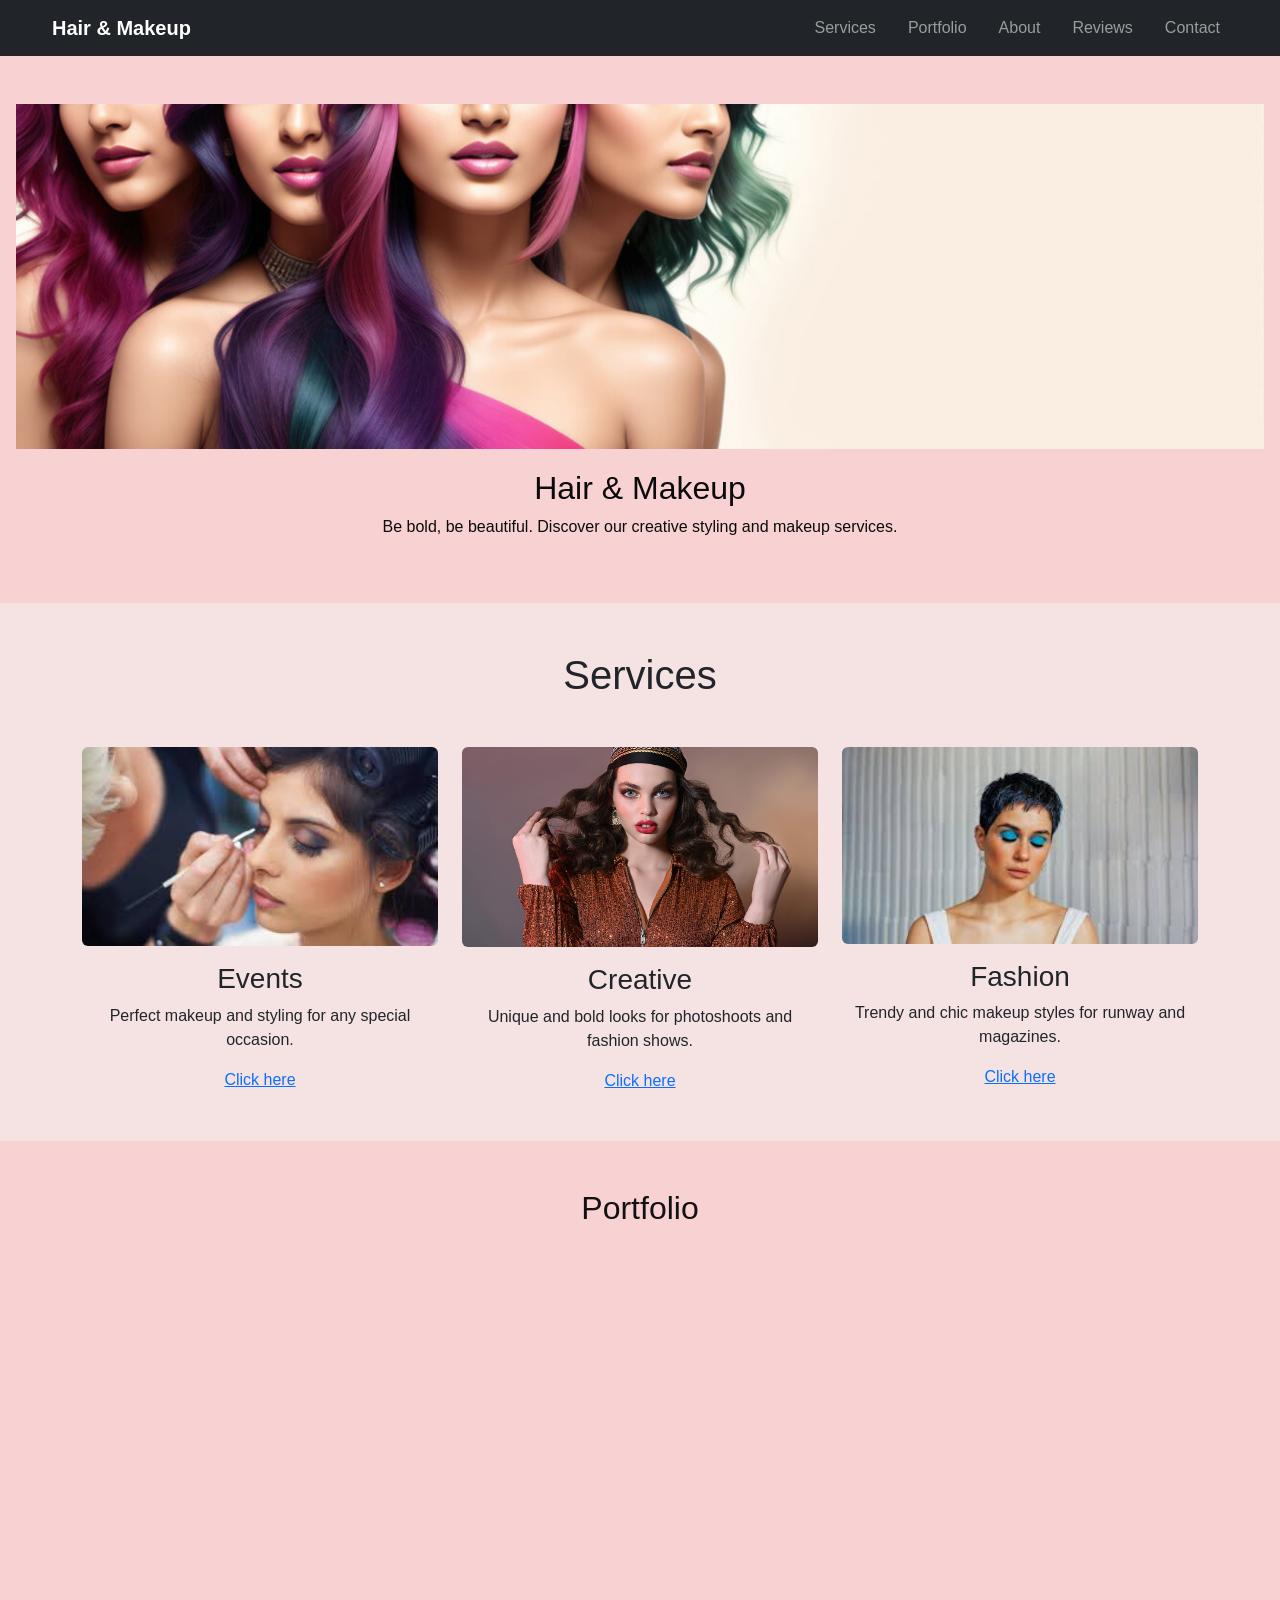
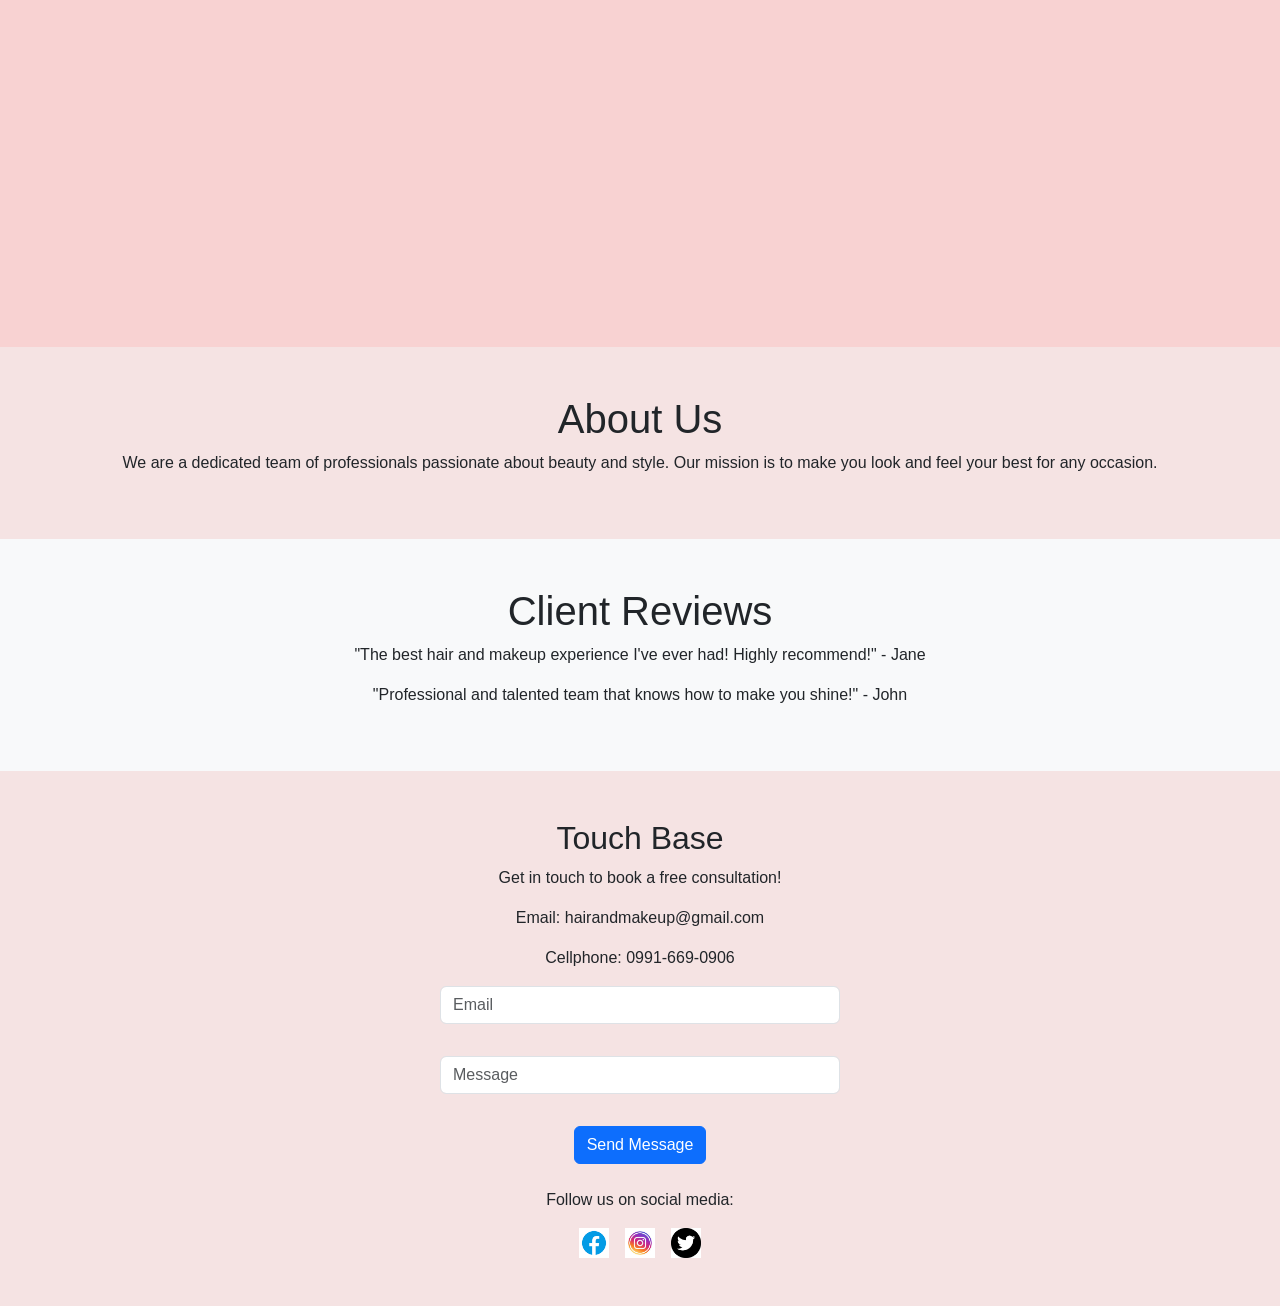
==== index.html @ d208eab8 "Add files via upload" ====
<!DOCTYPE html>
<html lang="en">
<head>
    <meta charset="UTF-8">
    <meta name="viewport" content="width=device-width, initial-scale=1.0">
    <title>Hair & Makeup - Booking</title>
    <link href="https://cdn.jsdelivr.net/npm/bootstrap@5.3.3/dist/css/bootstrap.min.css" rel="stylesheet" integrity="sha384-QWTKZyjpPEjISv5WaRU9OFeRpok6YctnYmDr5pNlyT2bRjXh0JMhjY6hW+ALEwIH" crossorigin="anonymous">
    <link rel="stylesheet" href="backup.css">
</head>
<body>

    <!-- Navigation Bar -->
    <nav class="navbar navbar-expand-lg navbar-dark bg-dark">
        <div class="container">
            <a class="navbar-brand" href="#">Hair & Makeup</a>
            <button class="navbar-toggler" type="button" data-bs-toggle="collapse" data-bs-target="#navbarNav" aria-controls="navbarNav" aria-expanded="false" aria-label="Toggle navigation">
                <span class="navbar-toggler-icon"></span>
            </button>
            <div class="collapse navbar-collapse" id="navbarNav">
                <ul class="navbar-nav ms-auto">
                    <li class="nav-item"><a class="nav-link" href="#services">Services</a></li>
                    <li class="nav-item"><a class="nav-link" href="#portfolio">Portfolio</a></li>
                    <li class="nav-item"><a class="nav-link" href="#about">About</a></li>
                    <li class="nav-item"><a class="nav-link" href="#reviews">Reviews</a></li>
                    <li class="nav-item"><a class="nav-link" href="#contact">Contact</a></li>
                </ul>
            </div>
        </div>
    </nav>

    <!-- Hero Section -->
    <header class="hero text-center py-5">
        <img src="image/salon.jpg" alt="Hero Image" class="img-fluid w-100">
        <h2>Hair & Makeup</h2>
        <p>Be bold, be beautiful. Discover our creative styling and makeup services.</p>
    </header>

    <!-- Services Section -->
    <section id="services" class="services py-5 text-center">
        <div class="container">
            <h1>Services</h1>
            <div class="row g-4 mt-4">
                <div class="col-md-4">
                    <div class="service">
                        <img src="image/event.jpeg" alt="Events" class="img-fluid rounded">
                        <h3 class="mt-3">Events</h3>
                        <p>Perfect makeup and styling for any special occasion.</p>
                        <a href="https://www.pinterest.com/luizacanuto1/event-hair-makeup-styles/" target="_blank">Click here</a>
                    </div>
                </div>
                <div class="col-md-4">
                    <div class="service">
                        <img src="image/creative.jpg" alt="Creative" class="img-fluid rounded">
                        <h3 class="mt-3">Creative</h3>
                        <p>Unique and bold looks for photoshoots and fashion shows.</p>
                        <a href="https://www.pinterest.com/ardis27/creative-hair-and-makeup/" target="_blank">Click here</a>
                    </div>
                </div>
                <div class="col-md-4">
                    <div class="service">
                        <img src="image/fashion.jpeg" alt="Fashion" class="img-fluid rounded">
                        <h3 class="mt-3">Fashion</h3>
                        <p>Trendy and chic makeup styles for runway and magazines.</p>
                        <a href="https://mx.pinterest.com/restlessandunruly/fashion-show-hair-and-makeup/" target="_blank">Click here</a>
                    </div>
                </div>
            </div>
        </div>
    </section>   
  
<!-- Portfolio Section -->
<section id="portfolio" class="portfolio py-5 text-center">
    <div class="container">
        <h2>Portfolio</h2>
        <div class="row g-4 mt-4">
            <!-- Horizontal Flip Cards -->
            <div class="col-md-3">
                <div class="flip">
                    <div class="front" style="background-image: url(https://artfasad.com/wp-content/uploads/2024/10/best-haircut-for-round-face-3.jpg)">
                    </div>
                    <div class="back">
                        <h1>Layered Mid-length Cut</h1>
                        <p>Textured Layers are characterised by varied lengths, texture, and volume, offering a chic, effortless style.</p>
                    </div>
                </div>
            </div>
            <div class="col-md-3">
                <div class="flip">
                    <div class="front" style="background-image: url(https://i.pinimg.com/originals/60/53/c8/6053c88e52a0215a8ad6cea01877cbe2.png)">
    
                    </div>
                    <div class="back">
                        <h1>Special Fashion Makeup</h1>
                        <p>Special makeup fashion combines artistic makeup techniques with high-fashion aesthetics, creating bold, avant-garde looks. It often involves exaggerated colors, dramatic contours, and innovative textures to highlight or transform facial features.</p>           </div>
                </div>
            </div>
            <div class="col-md-3">
                <div class="flip">
                    <div class="front" style="background-image: url(https://www.weddingsinhouston.com/blog/wp-content/uploads/2018/08/kissandmakeupImg.jpg)">
                        
                    </div>
                    <div class="back">
                        <h1>Hair and Bridal Makeup Looks</h1>
                        <p>Hair and bridal makeup looks are designed to enhance the natural beauty of the bride with timeless elegance and sophistication. Bridal makeup emphasizes a radiant, long-lasting glow, with soft, flattering tones that complement the bride’s features and personal style.</p>
                    </div>
                </div>
            </div>
            <div class="col-md-3">
                <div class="flip">
                    <div class="front" style="background-image: url(https://mir-s3-cdn-cf.behance.net/project_modules/max_1200/dfdca39672939.5602e6df7a69e.jpg)">
                         </div>
                    <div class="back">
                        <h1>Food Inspired Creative Hair and Makeup</h1>
                        <p>Food-inspired creative hair and makeup combines culinary themes with beauty artistry, resulting in playful and imaginative looks. Using colors, textures, and shapes reminiscent of foods like fruits, desserts, artists create bold, whimsical designs that transform the face and hair into edible-inspired art.</p>
                    </div>
                </div>
            </div>
            <div class="col-md-3">
                <div class="flip">
                    <div class="front" style="background-image: url(https://cdn.luxe.digital/media/20240527095017/shoulder-length-haircuts-women-lob-with-waves-luxe-digital-780x975.jpg)">
                    </div>
                    <div class="back">
                        <h1>Medium length haircut with waves and Simple Makeup</h1>
                        <p>A medium-length haircut with waves and simple makeup creates an effortlessly chic and natural look. The haircut, typically falling around shoulder length, features soft, loose waves that add volume and movement, enhancing the hair’s texture.</p>
                    </div>
                </div>
            </div>
            <div class="col-md-3">
                <div class="flip">
                    <div class="front" style="background-image: url(https://images.squarespace-cdn.com/content/v1/6546c155d7a0ad4d4e33695d/1699135887988-ZVV6O7929FV1YT7238SU/bts-icon.jpg)">           
                        
            </div>
                    <div class="back">
                        <h1> Wavy Bridal Hair and Makeup</h1>
                        <p>Wavy bridal hair and makeup offers a romantic, soft look that enhances natural beauty with elegance. The hair, styled in loose, flowing waves, frames the face beautifully, adding volume and a timeless touch to the bridal look.</p>
                    </div>
                </div>
            </div>
            <div class="col-md-3">
                <div class="flip">
                    <div class="front" style="background-image: url(https://media.allure.com/photos/6329e40b7347ebe4f56cab30/1:1/w_354%2Cc_limit/The%2520Best%2520Beauty%2520Looks%2520of%2520London%2520Fashion%2520Week%2520Spring%2520Summer%25202023.jpg)">
                    </div>
                    <div class="back">
                        <h1>Runway Hair and Makeup</h1>
                        <p>Runway hair and makeup are bold, high-impact styles crafted to make a statement and complement designer fashion on the catwalk. Hair may range from sleek and polished to extravagant and voluminous, often styled in unique shapes or with eye-catching accessories.</p>
                    </div>
                </div>
            </div>
            <div class="col-md-3">
                <div class="flip">
                    <div class="front" style="background-image: url(https://imgcdn.stablediffusionweb.com/2024/5/5/de1a3ca1-3835-4a64-bb3a-e0f5f16ef7ac.jpg)">
                    </div>
                    <div class="back">
                        <h1>Dark Brown Eyes and Hair Creative Makeup</h1>
                        <p>Creative makeup for dark brown eyes and hair emphasizes rich, contrasting colors and bold designs to enhance the depth and warmth of these features.</p>
                    </div>
                </div>
            </div>
      </section>

    <!-- About Section -->
    <section id="about" class="about py-5 text-center">
        <div class="container">
            <h1>About Us</h1>
            <p>We are a dedicated team of professionals passionate about beauty and style. Our mission is to make you look and feel your best for any occasion.</p>
        </div>
    </section>

    <!-- Reviews Section -->
    <section id="reviews" class="reviews py-5 text-center bg-light">
        <div class="container">
            <h1>Client Reviews</h1>
            <p>"The best hair and makeup experience I've ever had! Highly recommend!" - Jane </p>
            <p>"Professional and talented team that knows how to make you shine!" - John </p>
        </div>
    </section>

    <!-- Contact Section -->
    <section id="contact" class="contact py-5 text-center">
        <div class="container">
            <h2>Touch Base</h2>
            <p>Get in touch to book a free consultation!</p>
            <div class="contact-info">
                <p>Email: hairandmakeup@gmail.com</p>
                <p>Cellphone: 0991-669-0906</p>
            </div>
            <form id="contactForm" class="d-flex flex-column align-items-center">
                <input type="email" id="email" placeholder="Email" class="form-control mb-3" required style="max-width: 400px;">
                <input type="text" id="message" placeholder="Message" class="form-control mb-3" required style="max-width: 400px;">
                <button type="submit" class="btn btn-primary">Send Message</button>
            </form>
            <p class="mt-4">Follow us on social media:</p>
            <div class="social-links d-flex justify-content-center">
                <a href="#"><img src="image/facebook.png" alt="Facebook Logo" class="mx-2" width="30" height="30"></a>
                <a href="#"><img src="image/instagram.jpeg" alt="Instagram Logo" class="mx-2" width="30" height="30"></a>
                <a href="#"><img src="image/twitter.png" alt="Twitter Logo" class="mx-2" width="30" height="30"></a>
            </div>
        </div>
    </section>

    <script src="https://cdn.jsdelivr.net/npm/bootstrap@5.3.3/dist/js/bootstrap.bundle.min.js" integrity="sha384-YvpcrYf0tY3lHB60NNkmXc5s9fDVZLESaAA55NDzOxhy9GkcIdslK1eN7N6jIeHz" crossorigin="anonymous"></script>
    <script src="backup script.js"></script>
</body>
</html>
---- backup.css ----
/* General Reset */
* {
    box-sizing: border-box;
    margin: 0;
    padding: 0;
    font-family: Arial, sans-serif;
}

/* Responsive Navigation */
nav {
    background-color: #333;
    color: #fff;
    padding: 1em;
    position: sticky;
    top: 0;
    z-index: 10;
}

nav .container {
    max-width: 1200px;
    margin: 0 auto;
    display: flex;
    justify-content: space-between;
    align-items: center;
}

nav ul {
    list-style: none;
    display: flex;
    gap: 1em;
}

nav a {
    color: #fff;
    text-decoration: none;
    font-weight: bold;
}

/* Hero Section */
.hero {
    background-color: #f8d2d2;
    padding: 2em 1em;
    text-align: center;
    color: #0b0b0b;
}
.hero img {
    margin-bottom: 20px; /* Adjust the value as needed */
}

.hero h1 {
    font-size: 1.5em;
    margin-bottom: 0.5em;
}

/* Services Section */
.services {
    background-color: #f5e3e3;
    padding: 3em 1em;
    text-align: center;
}

.service-container {
    display: flex;
    flex-wrap: wrap;
    justify-content: center;
    gap: 1.5em;
}

.service img {
    width: 100%;
    border-radius: 8px;
}

/* Portfolio Section */
.portfolio {
    background-color: #f8d2d2;
    padding: 3em 1em;
    color: #131212;
    text-align: center;
}

.portfolio h1 {
    font-size: 1.5em;
    margin-bottom: 1em;
}
.portfolio-gallery {
    display: grid;
    grid-template-columns: repeat(auto-fill, minmax(150px, 1fr));
    gap: 1em;
}

/* Contact Form */
.contact {
    background-color: #f5e3e3;
    padding: 1em 0;
    text-align: center;
}

.contact h1 {
    font-size: 1.5em;
    margin-bottom: 1em;
}
.contact form {
    display: flex;
    flex-direction: column;
    align-items: center;
    gap: 1em;
}

/* Mobile Media Queries */
@media (max-width: 768px) {
    nav ul {
        flex-direction: column;
        gap: 0.5em;
    }

    .hero h2 {
        font-size: 2em;
    }

    .service-container {
        flex-direction: column;
    }

    .portfolio-gallery {
        grid-template-columns: repeat(auto-fill, minmax(150px, 1fr));
    }
}

@media (max-width: 480px) {
    .hero h2, .services h2, .portfolio h2, .contact h2 {
        font-size: 1.8em;
    }

    .contact input, .contact button {
        padding: 0.6em;
        font-size: 0.9em;
    }
}


.flip {
    position: relative;
    width: 100%;
    height: 300px; /* Adjust height as needed */
    perspective: 1000px;
}

.flip .front,
.flip .back {
    position: absolute;
    width: 100%;
    height: 100%;
    backface-visibility: hidden;
    transition: transform 0.6s;
}

.flip .front {
    z-index: 2;
    transform: rotateY(0deg);
}

.flip .back {
    transform: rotateY(180deg);
}

.flip:hover .front {
    transform: rotateY(180deg);
}

.flip:hover .back {
    transform: rotateY(0deg);
}
.flip .front {
    background-size: cover; /* Ensures the background image covers the entire area */
    background-position: center; /* Centers the background image */
    width: 100%; /* Full width */
    height: 100%; /* Full height */
}
.flip {
    height: 300px; /* Adjust this value as needed */
}
/* About  Section */
.about{
    background-color: #f5e3e3; /* Background color */
    padding: 3em 1em; /* Padding */
    text-align: center; /* Centered text */
}

.about-us h1 {
    font-size: 1em; /* Adjusted font size for the heading */
    margin-bottom: 0.5em; /* Space below the heading */
    font-weight: bold; /* Bold font */
}

.about-us p {
    font-size: 1.2em; /* Adjusted font size for paragraph */
    line-height: 1.5; /* Line height for better readability */
    color: #333; /* Text color */
}
/* Client Reviews Section */
.client-reviews {
    background-color: #f5e3e3; /* Background color */
    padding: 3em 1em; /* Padding */
    text-align: center; /* Centered text */
}

.client-reviews h1 {
    font-size: 1.5em; /* Increased font size for the heading */
    margin-bottom: 1em; /* Space below the heading */
    font-weight: bold; /* Bold font */
    color: #0b0b0b; /* Heading color */
}

.client-reviews p {
    font-size: 1.2em; /* Adjusted font size for paragraph */
    line-height: 1.6; /* Line height for better readability */
    color: #333; /* Text color */
    margin-bottom: 1.5em; /* Space below each review */
}

.client-reviews .review {
    font-style: italic; /* Italics for review text */
    margin: 1.5em 0; /* Space around each review */
    padding: 1em; /* Padding for review block */
    border-left: 4px solid #0b0b0b; /* Decorative left border */
    background-color: #fff; /* Background for review */
    border-radius: 5px; /* Rounded corners */
    box-shadow: 0 2px 5px rgba(0, 0, 0, 0.1); /* Subtle shadow for depth */
}
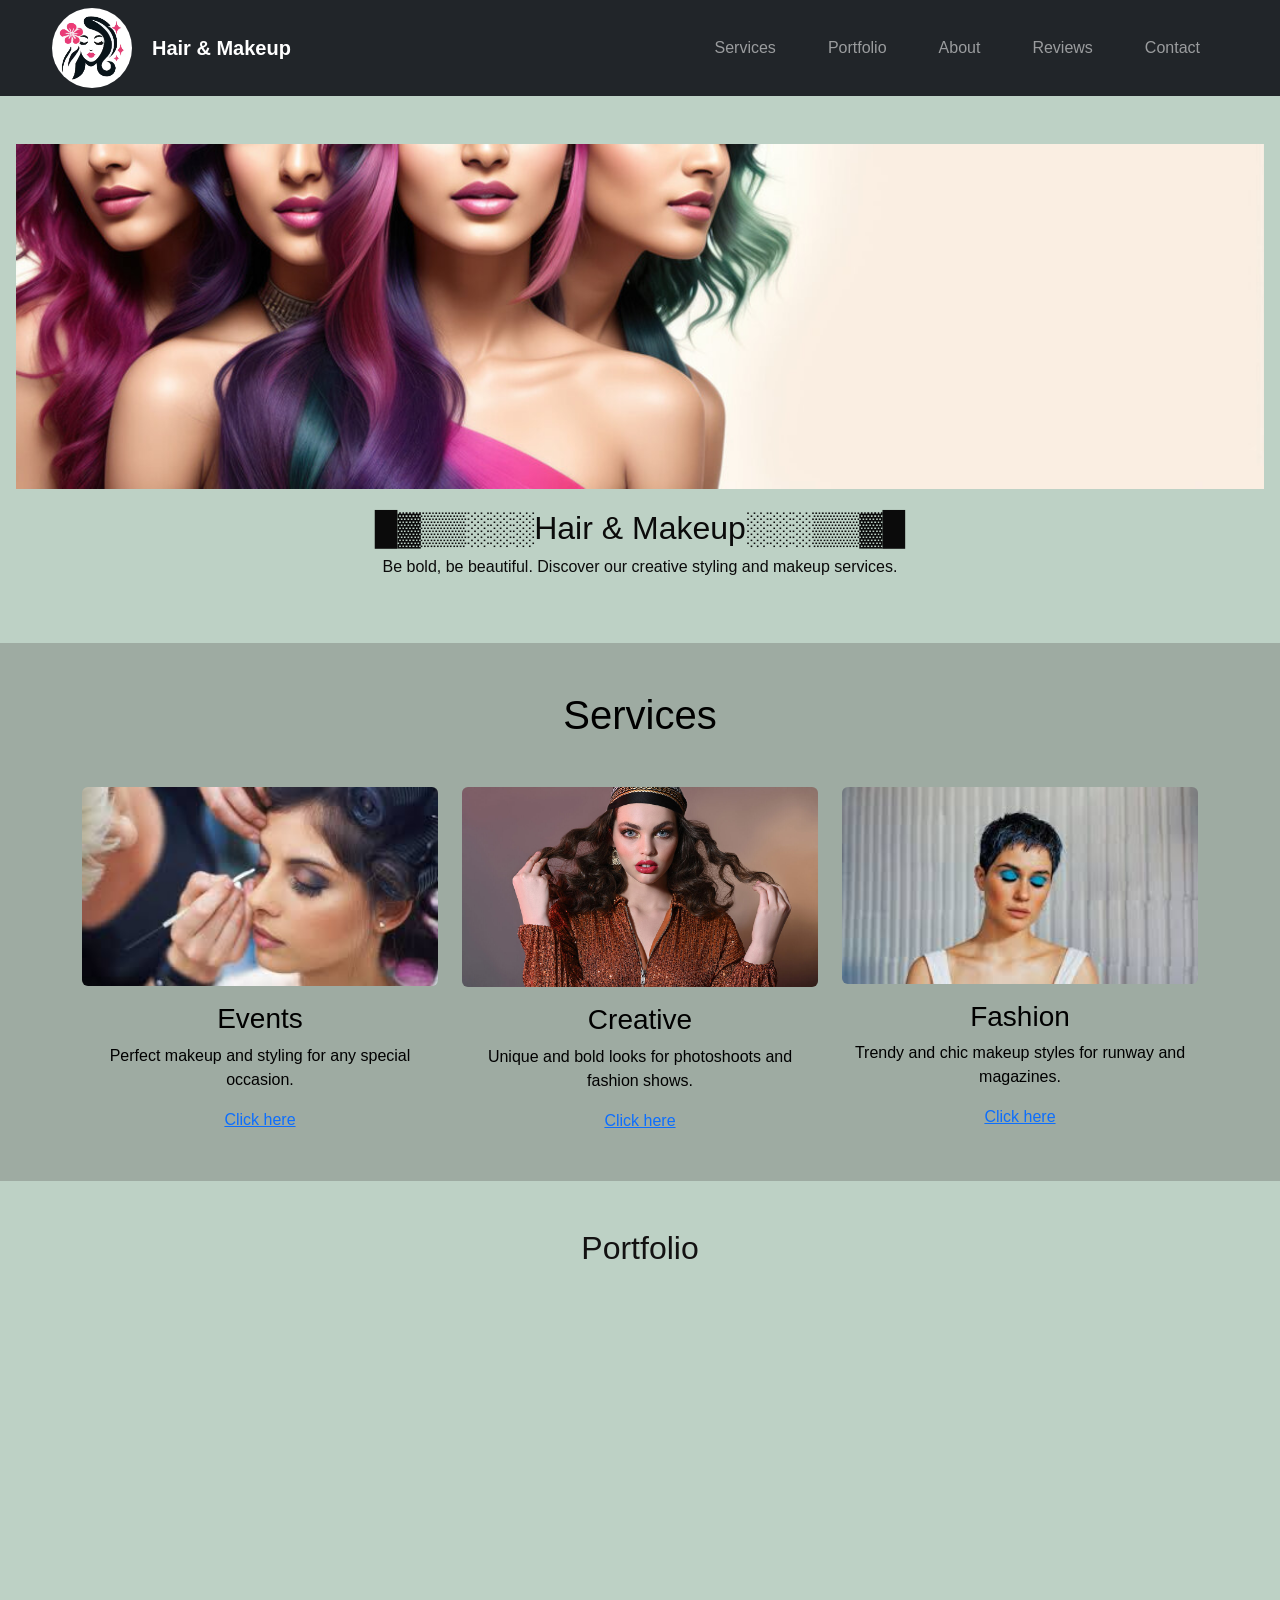
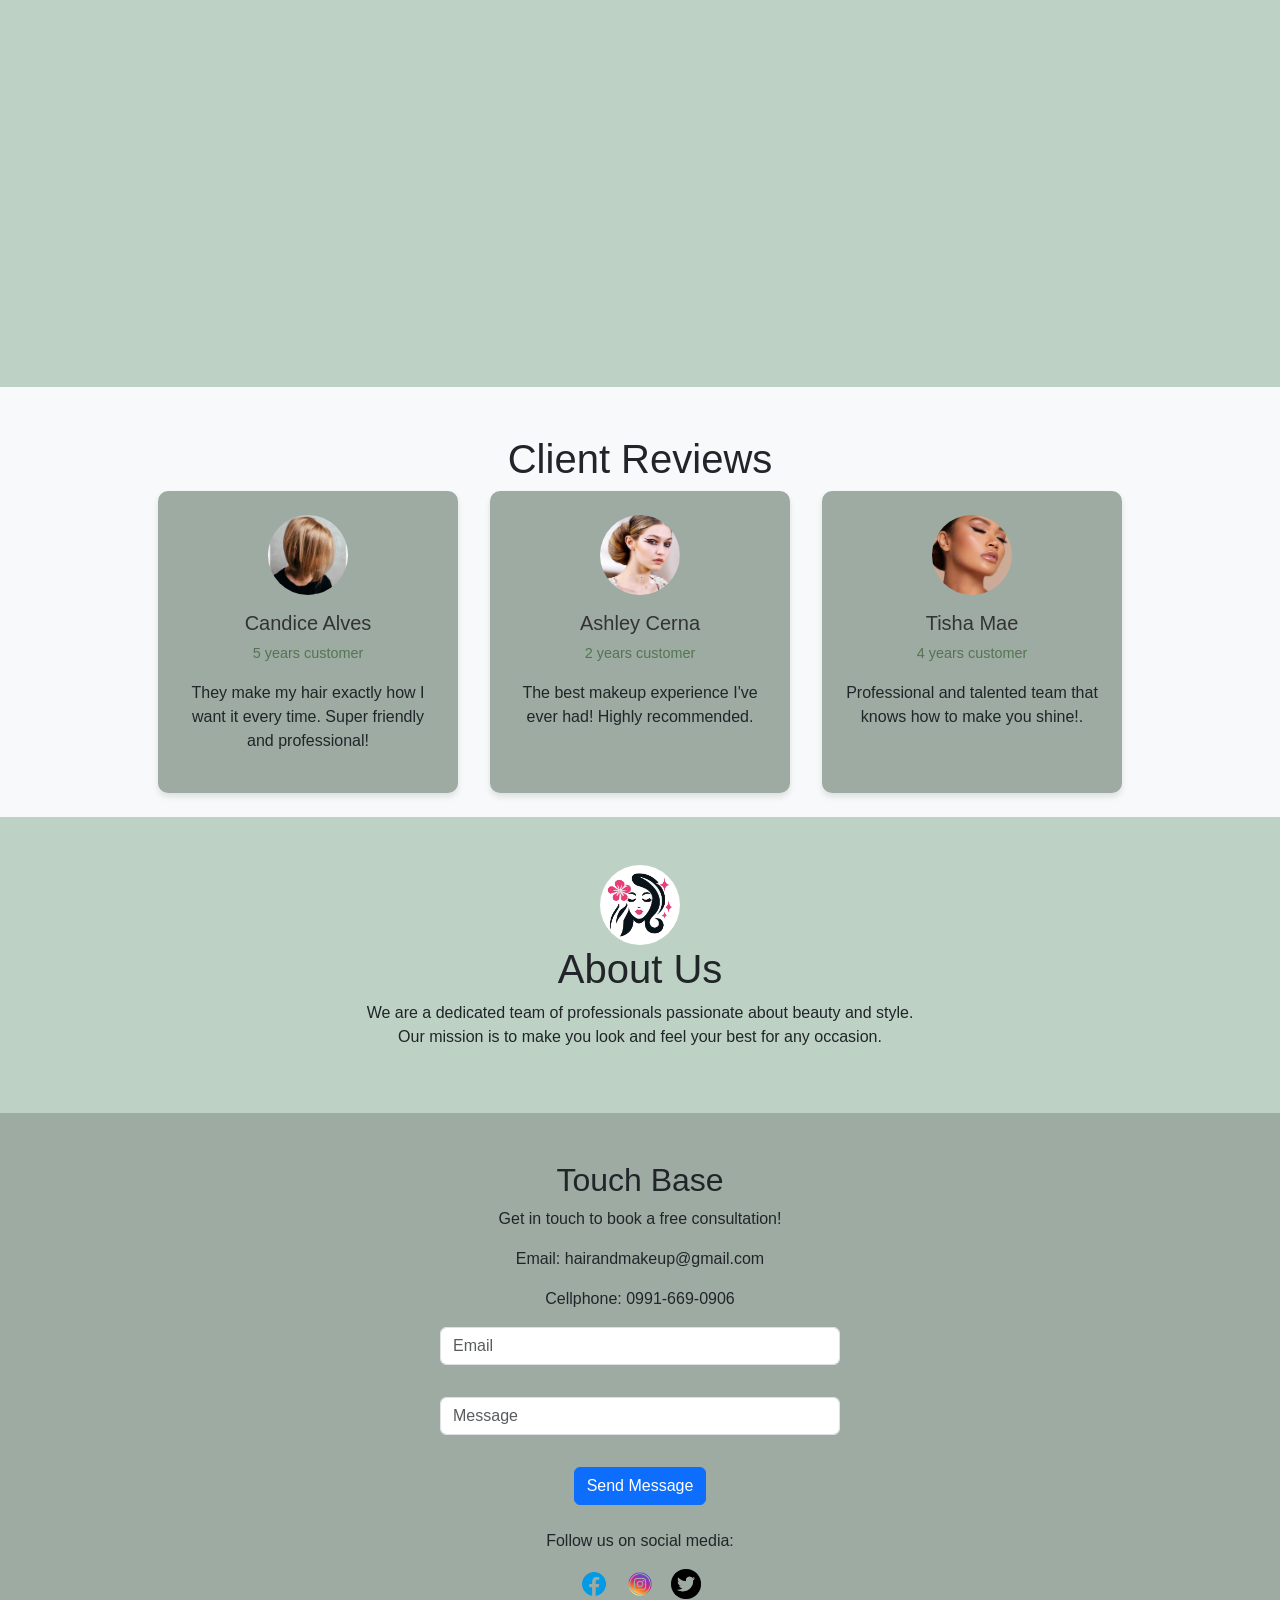
==== commit 6fdb1720: "Add files via upload" ====
--- a/index.html
+++ b/index.html
@@ -5,13 +5,16 @@
     <meta name="viewport" content="width=device-width, initial-scale=1.0">
     <title>Hair & Makeup - Booking</title>
     <link href="https://cdn.jsdelivr.net/npm/bootstrap@5.3.3/dist/css/bootstrap.min.css" rel="stylesheet" integrity="sha384-QWTKZyjpPEjISv5WaRU9OFeRpok6YctnYmDr5pNlyT2bRjXh0JMhjY6hW+ALEwIH" crossorigin="anonymous">
-    <link rel="stylesheet" href="backup.css">
+    <link rel="stylesheet" href="styles.css">
 </head>
 <body>
 
     <!-- Navigation Bar -->
     <nav class="navbar navbar-expand-lg navbar-dark bg-dark">
         <div class="container">
+                <img src="image/logo4.avif" alt="Logo" class="logo">
+            
+            <br>
             <a class="navbar-brand" href="#">Hair & Makeup</a>
             <button class="navbar-toggler" type="button" data-bs-toggle="collapse" data-bs-target="#navbarNav" aria-controls="navbarNav" aria-expanded="false" aria-label="Toggle navigation">
                 <span class="navbar-toggler-icon"></span>
@@ -31,7 +34,7 @@
     <!-- Hero Section -->
     <header class="hero text-center py-5">
         <img src="image/salon.jpg" alt="Hero Image" class="img-fluid w-100">
-        <h2>Hair & Makeup</h2>
+        <h2>█▓▒▒░░░Hair & Makeup░░░▒▒▓█</h2>
         <p>Be bold, be beautiful. Discover our creative styling and makeup services.</p>
     </header>
 
@@ -76,7 +79,7 @@
             <!-- Horizontal Flip Cards -->
             <div class="col-md-3">
                 <div class="flip">
-                    <div class="front" style="background-image: url(https://artfasad.com/wp-content/uploads/2024/10/best-haircut-for-round-face-3.jpg)">
+                    <div class="front" style="background-image: url(https://content.latest-hairstyles.com/wp-content/uploads/blonde-layered-medium-length-hairstyle.jpg)">
                     </div>
                     <div class="back">
                         <h1>Layered Mid-length Cut</h1>
@@ -138,7 +141,7 @@
             </div>
             <div class="col-md-3">
                 <div class="flip">
-                    <div class="front" style="background-image: url(https://media.allure.com/photos/6329e40b7347ebe4f56cab30/1:1/w_354%2Cc_limit/The%2520Best%2520Beauty%2520Looks%2520of%2520London%2520Fashion%2520Week%2520Spring%2520Summer%25202023.jpg)">
+                    <div class="front" style="background-image: url(https://i.pinimg.com/originals/db/7d/79/db7d797b05f87cec945e948a4690a828.jpg)">
                     </div>
                     <div class="back">
                         <h1>Runway Hair and Makeup</h1>
@@ -157,23 +160,46 @@
                 </div>
             </div>
       </section>
-
+<!-- Reviews Section -->
+<section id="reviews" class="reviews py-5 text-center bg-light">
+    <div class="review-container">
+        <h1>Client Reviews</h1>
+        <div class="client-container">
+            <div class="client-card">
+                <div class="client-image">
+                    <img src="image/client1.jpeg" alt="Candice Alves">
+                </div>
+                <h2>Candice Alves</h2>
+                <p class="years">5 years customer</p>
+                <p class="review">They make my hair exactly how I want it every time. Super friendly and professional!</p>
+            </div>
+            <div class="client-card">
+                <div class="client-image">
+                    <img src="image/client2.jpg" alt="Ashley Camp">
+                </div>
+                <h2>Ashley Cerna</h2>
+                <p class="years">2 years customer</p>
+                <p class="review">The best makeup experience I've ever had! Highly recommended.</p>
+            </div>
+            <div class="client-card">
+                <div class="client-image">
+                    <img src="image/client3.jpeg" alt="Tisha Joans">
+                </div>
+                <h2>Tisha Mae</h2>
+                <p class="years">4 years customer</p>
+                <p class="review">Professional and talented team that knows how to make you shine!.</p>
+            </div>
+        </div>
+<br>
     <!-- About Section -->
     <section id="about" class="about py-5 text-center">
         <div class="container">
+                <img src="image/logo4.avif" alt="Logo" class="logo">
             <h1>About Us</h1>
-            <p>We are a dedicated team of professionals passionate about beauty and style. Our mission is to make you look and feel your best for any occasion.</p>
+            <p>We are a dedicated team of professionals passionate about beauty and style.<br> Our mission is to make you look and feel your best for any occasion.</p>
         </div>
     </section>
 
-    <!-- Reviews Section -->
-    <section id="reviews" class="reviews py-5 text-center bg-light">
-        <div class="container">
-            <h1>Client Reviews</h1>
-            <p>"The best hair and makeup experience I've ever had! Highly recommend!" - Jane </p>
-            <p>"Professional and talented team that knows how to make you shine!" - John </p>
-        </div>
-    </section>
 
     <!-- Contact Section -->
     <section id="contact" class="contact py-5 text-center">
@@ -191,14 +217,14 @@
             </form>
             <p class="mt-4">Follow us on social media:</p>
             <div class="social-links d-flex justify-content-center">
-                <a href="#"><img src="image/facebook.png" alt="Facebook Logo" class="mx-2" width="30" height="30"></a>
-                <a href="#"><img src="image/instagram.jpeg" alt="Instagram Logo" class="mx-2" width="30" height="30"></a>
-                <a href="#"><img src="image/twitter.png" alt="Twitter Logo" class="mx-2" width="30" height="30"></a>
+                <a href="#"><img src="image/facebook2.png" alt="Facebook Logo" class="mx-2" width="30" height="30"></a>
+                <a href="#"><img src="image/instagram2.png" alt="Instagram Logo" class="mx-2" width="30" height="30"></a>
+                <a href="#"><img src="image/twitter2.png" alt="Twitter Logo" class="mx-2" width="30" height="30"></a>
             </div>
         </div>
     </section>
 
     <script src="https://cdn.jsdelivr.net/npm/bootstrap@5.3.3/dist/js/bootstrap.bundle.min.js" integrity="sha384-YvpcrYf0tY3lHB60NNkmXc5s9fDVZLESaAA55NDzOxhy9GkcIdslK1eN7N6jIeHz" crossorigin="anonymous"></script>
-    <script src="backup script.js"></script>
+    <script src="script.js"></script>
 </body>
-</html>
+</html>
--- a/styles.css
+++ b/styles.css
@@ -0,0 +1,276 @@
+/* General Reset */
+* {
+    box-sizing: border-box;
+    margin: 0;
+    padding: 0;
+    font-family: Arial, sans-serif;
+}
+
+/* Responsive Navigation */
+nav {
+    background-color: #333;
+    color: #fff;
+    padding: 1em;
+    position: sticky;
+    top: 0;
+    z-index: 10;
+}
+nav .logo {
+    margin-right: 20px; 
+}
+nav a:first-child {
+    margin-right: 20px; 
+}
+nav .container {
+    max-width: 1200px;
+    margin: 0 auto;
+    display: flex;
+    justify-content: space-between;
+    align-items: center;
+}
+
+nav ul {
+    list-style: none;
+    display: flex;
+    gap: 1em;
+}
+
+nav a {
+    color: #fff;
+    text-decoration: none;
+    font-weight: bold;
+}
+
+/* Hero Section */
+.hero {
+    background-color: #bdd1c5;
+    padding: 2em 1em;
+    text-align: center;
+    color: #0b0b0b;
+}
+.hero img {
+    margin-bottom: 20px; 
+}
+
+.hero h1 {
+    font-size: 1.5em;
+    margin-bottom: 0.5em;
+}
+
+/* Services Section */
+.services {
+    background-color: #9EABA2;
+    padding: 3em 1em;
+    text-align: center;
+    color: #000000;
+}
+
+.service-container {
+    display: flex;
+    flex-wrap: wrap;
+    justify-content: center;
+    gap: 1.5em;
+}
+
+.service img {
+    width: 100%;
+    border-radius: 8px;
+}
+
+/* Portfolio Section */
+.portfolio {
+    background-color: #bdd1c5;
+    padding: 3em 1em;
+    color: #131212;
+    text-align: center;
+}
+
+.portfolio h1 {
+    font-size: 1.5em;
+    margin-bottom: 1em;
+}
+.portfolio-gallery {
+    display: grid;
+    grid-template-columns: repeat(auto-fill, minmax(150px, 1fr));
+    gap: 1em;
+}
+
+/* Contact Form */
+.contact {
+    background-color: #9EABA2;
+    padding: 1em 0;
+    text-align: center;
+
+}
+
+.contact h1 {
+    font-size: 1.5em;
+    margin-bottom: 1em;
+}
+.contact form {
+    display: flex;
+    flex-direction: column;
+    align-items: center;
+    gap: 1em;
+}
+
+/* Mobile Media Queries */
+@media (max-width: 768px) {
+    nav ul {
+        flex-direction: column;
+        gap: 0.5em;
+    }
+
+    .hero h2 {
+        font-size: 2em;
+    }
+
+    .service-container {
+        flex-direction: column;
+    }
+
+    .portfolio-gallery {
+        grid-template-columns: repeat(auto-fill, minmax(150px, 1fr));
+    }
+}
+
+@media (max-width: 480px) {
+    .hero h2, .services h2, .portfolio h2, .contact h2 {
+        font-size: 1.8em;
+    }
+
+    .contact input, .contact button {
+        padding: 0.6em;
+        font-size: 0.9em;
+    }
+}
+
+
+.flip {
+    position: relative;
+    width: 100%;
+    height: 300px; 
+    perspective: 1000px;
+}
+
+.flip .front,
+.flip .back {
+    position: absolute;
+    width: 100%;
+    height: 100%;
+    backface-visibility: hidden;
+    transition: transform 0.6s;
+}
+
+.flip .front {
+    z-index: 2;
+    transform: rotateY(0deg);
+}
+
+.flip .back {
+    transform: rotateY(180deg);
+}
+
+.flip:hover .front {
+    transform: rotateY(180deg);
+}
+
+.flip:hover .back {
+    transform: rotateY(0deg);
+}
+.flip .front {
+    background-size: cover; 
+    background-position: center; 
+    width: 100%; 
+    height: 100%; 
+}
+.flip {
+    height: 300px; 
+}
+/* About  Section */
+.about{
+    background-color:  #bdd1c5;
+    padding: 3em 1em; 
+    text-align: center; 
+}
+
+.about-us h1 {
+    font-size: 1em; 
+    margin-bottom: 0.5em; 
+    font-weight: bold; 
+}
+
+.about-us p {
+    font-size: 1.2em; 
+    line-height: 1.5; 
+    color: #000000; 
+}
+
+
+.client-review {
+    text-align: center;
+    padding: 2rem;
+    background-color: #9EABA2;
+}
+
+.client h1 {
+    font-size: 2.5rem;
+    color: #eaf1e9;
+    margin-bottom: 1rem;
+}
+
+.client-container {
+    display: flex;
+    justify-content: center;
+    gap: 2rem;
+    flex-wrap: wrap;
+}
+
+.client-card {
+    background: #9EABA2;
+    border-radius: 10px;
+    box-shadow: 0 4px 6px rgba(0, 0, 0, 0.1);
+    width: 300px;
+    padding: 1.5rem;
+    text-align: center;
+}
+
+.client-image {
+    width: 80px;
+    height: 80px;
+    border-radius: 50%;
+    overflow: hidden;
+    margin: 0 auto 1rem;
+}
+
+.client-image img {
+    width: 100%;
+    height: 100%;
+    object-fit: cover;
+}
+
+.client-card h2 {
+    font-size: 1.25rem;
+    margin: 0.5rem 0;
+    color: #333;
+}
+
+.years {
+    font-size: 0.9rem;
+    color: #547553;
+    margin-bottom: 1rem;
+}
+
+.client {
+    font-size: 0.95rem;
+    line-height: 1.5;
+    color: #666;
+}
+
+.logo {
+    width: 80px; 
+    height: 80px;
+    border-radius: 50%; 
+    overflow: hidden; 
+    object-fit: cover; 
+}
